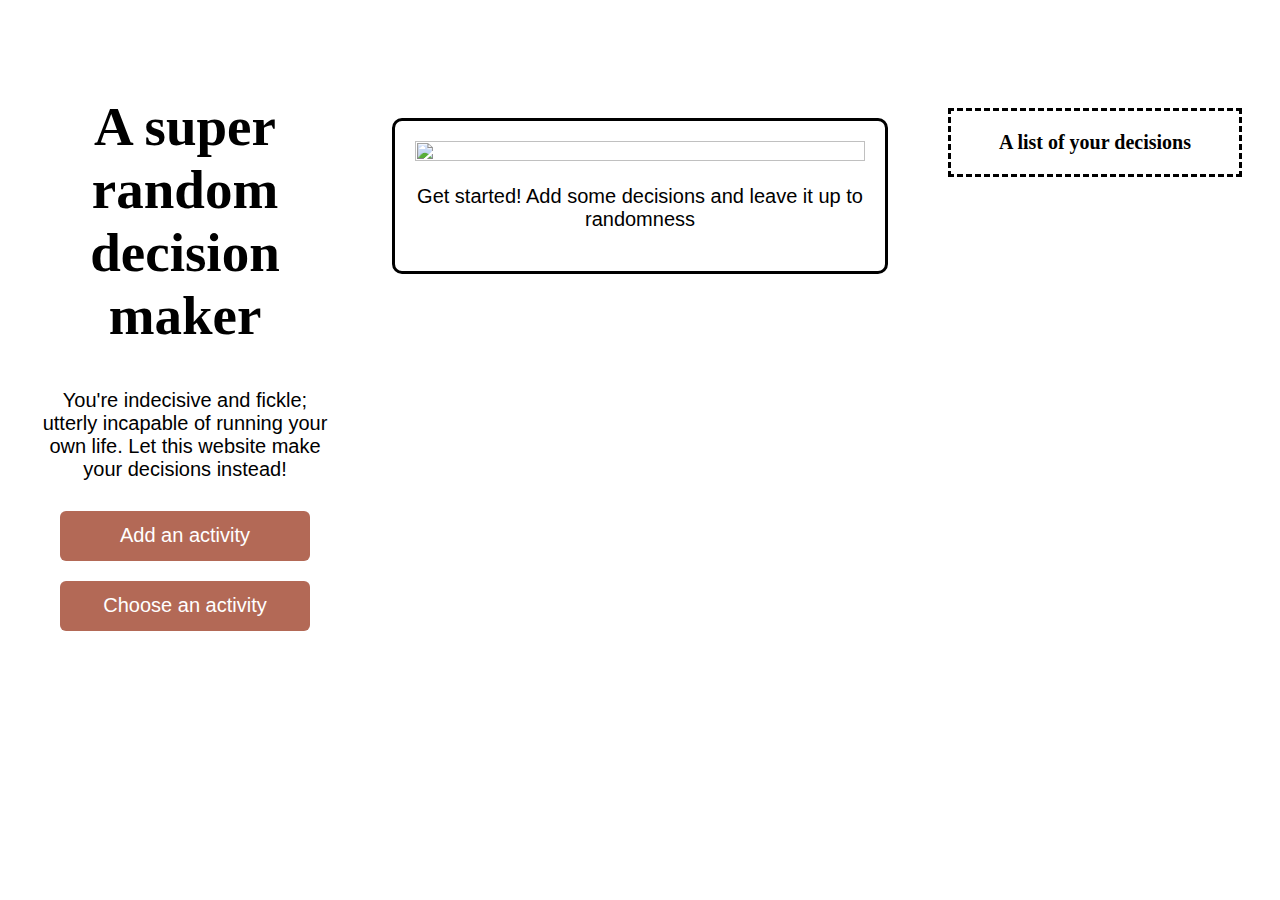
==== main.html @ 3cab0273 "Added code to make UI look better Added more interactivity with the UI" ====
<!DOCTYPE html>
<html>
    <head>
        <link rel="stylesheet" href="styles.css">
        <title>Janus</title>
    </head>

    <body>
        <div class="flex-container">
            <!-- LEFT COLUMN -->
            <div class="flex-child">
                <div>
                    <h1>A super random decision maker</h1>
                    <p>
                        You're indecisive and fickle; utterly incapable of 
                        running your own life.  
                        Let this website make your decisions instead!
                    </p>
                    <div id="buttonAddDiv" class="buttonDiv">
                        <button id="buttonAdd1" class ="buttonAdd1" type="button" onclick="addActivity1()">Add an activity</button>
                        <script src="script.js"></script>
                    </div>
                    <div class="buttonDiv">
                        <button class="buttonChoose" type="button" onclick="chooseActivity()">Choose an activity</button>
                        <script src="script.js"></script>
                    </div>
                </div>
            </div>
            <!-- MIDDLE COLUMN -->
            <div class="flex-child">
                <div class="resultCard">
                    <img src="assets/default_img.jpg" style="height: 100%; width: 100%; object-fit: contain;">
                    <div>
                        <p id="cardText">Get started! Add some decisions and leave it up to randomness</p>
                    </div>
                </div>
            </div>
            <!-- RIGHT COLUMN -->
            <div class="flex-child">
                <div class="activitiyListCard" id="activitiyListCard">
                    <h2>A list of your decisions</h2>
                </div>
            </div>
        </div>
    </body>
</html>
---- styles.css ----
/****** Text ******/
h1 {
    color: black;
    font-size: 55px;
    font-weight: 900;
    font-family: 'Arial Narrow Bold';
    text-align: center;
    padding: 20px 20px 5px;
}

h2 {
    margin-top: 70px;
    font-size: 20px;
    border-style: dashed;
    font-weight: 900;
    font-family: 'Arial Narrow Bold';
    text-align: center;
    padding: 20px 20px 20px;
}

p {
    color: black;
    font-size: 20px;
    text-align: center;
    font-family: "Arial";
    text-overflow: ellipsis;
}

.activityCardText {
    padding-left: 10px;
    font-size: 15px;
    text-align: left;
    overflow: inherit;
}

/****** Containers ******/
.buttonDiv {
    display: flex;
    justify-content: center;
}

.flex-container {
    display: flex;
}

.flex-child {
    flex: 1;
    padding: 30px 30px 0px;
    max-height: 1000px;
}

/****** Buttons ******/
button {
    background-color: #B36956;
    border: none;
    color: white;
    text-align: center;
    font-family: 'Arial';
}

button:hover {
    background-color: #542F26;
}

.buttonAdd1 {
    height: 50px;
    width: 250px;
    margin-top: 10px;
    margin-bottom: 10px;
    font-size: 20px;
    border-radius: 6px;
}

.buttonAdd2 {
    height: 50px;
    width: 80px;
    margin-top: 10px;
    margin-bottom: 10px;
    font-size: 20px;
    border-radius: 4px;
}

.buttonChoose {
    height: 50px;
    width: 250px;
    margin-top: 10px;
    margin-bottom: 10px;
    font-size: 20px;
    border-radius: 6px;
    align-self: flex-end;
}

.buttonChoose:hover {
    background-color: #542F26;
}

.buttonRemove {
    height: 30px;
    width: 70px;
    font-size: 15px;
    border-radius: 6px;
    margin-bottom: 10px;
    margin-left: 10px;
}

/****** Other Elements ******/
input {
    height: 50px;
    width: 160px;
    margin-right: 10px;
    margin-bottom: 10px;
    margin-top: 10px;
    box-sizing: border-box;
}

.resultCard {
    margin-top: 80px;
    padding: 20px 20px 20px;
    border-style: solid;
    width: 450px;
    border-radius: 10px;
    overflow:inherit;
}

.activityCard {
    margin-top: 5px;
    margin-bottom: 5px;
    border-radius: 10px;
    width: 400px;
    max-height: 300px;
    border-style: dotted;
    overflow: hidden;
}
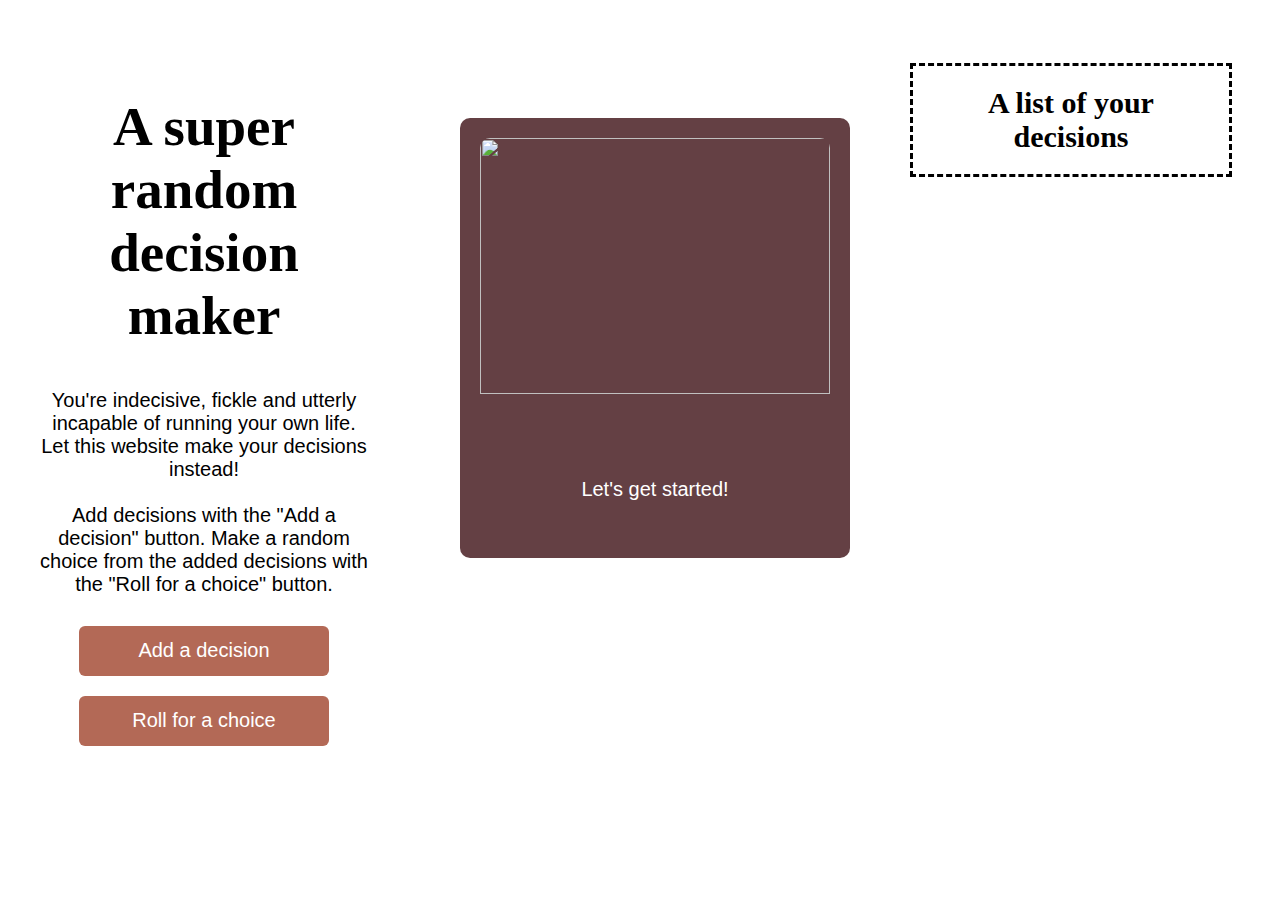
==== commit f4d9c642: "Changed text in UI to be more descriptive Changed image asset Changed styles to better account for o" ====
--- a/main.html
+++ b/main.html
@@ -2,7 +2,7 @@
 <html>
     <head>
         <link rel="stylesheet" href="styles.css">
-        <title>Janus</title>
+        <title>DecisionMaker</title>
     </head>
 
     <body>
@@ -12,16 +12,21 @@
                 <div>
                     <h1>A super random decision maker</h1>
                     <p>
-                        You're indecisive and fickle; utterly incapable of 
+                        You're indecisive, fickle and utterly incapable of 
                         running your own life.  
                         Let this website make your decisions instead!
+                        <br>
+                        <br>
+                        Add decisions with the "Add a decision" button. 
+                        Make a random choice from the added decisions with 
+                        the "Roll for a choice" button.
                     </p>
                     <div id="buttonAddDiv" class="buttonDiv">
-                        <button id="buttonAdd1" class ="buttonAdd1" type="button" onclick="addActivity1()">Add an activity</button>
+                        <button id="buttonAdd1" class ="buttonAdd1" type="button" onclick="addActivity1()">Add a decision</button>
                         <script src="script.js"></script>
                     </div>
                     <div class="buttonDiv">
-                        <button class="buttonChoose" type="button" onclick="chooseActivity()">Choose an activity</button>
+                        <button class="buttonChoose" type="button" onclick="chooseActivity()">Roll for a choice</button>
                         <script src="script.js"></script>
                     </div>
                 </div>
@@ -29,9 +34,11 @@
             <!-- MIDDLE COLUMN -->
             <div class="flex-child">
                 <div class="resultCard">
-                    <img src="assets/default_img.jpg" style="height: 100%; width: 100%; object-fit: contain;">
-                    <div>
-                        <p id="cardText">Get started! Add some decisions and leave it up to randomness</p>
+                    <img src="assets/default_img.jpg" id="catSrc">
+                    <div class="resultCardTextContainer">
+                        <p class="resultCardText" id="resultCardText">
+                            Let's get started!
+                        </p>
                     </div>
                 </div>
             </div>
--- a/styles.css
+++ b/styles.css
@@ -9,8 +9,7 @@
 }
 
 h2 {
-    margin-top: 70px;
-    font-size: 20px;
+    font-size: 30px;
     border-style: dashed;
     font-weight: 900;
     font-family: 'Arial Narrow Bold';
@@ -33,6 +32,10 @@
     overflow: inherit;
 }
 
+.resultCardText {
+    color: white;
+}
+
 /****** Containers ******/
 .buttonDiv {
     display: flex;
@@ -46,7 +49,18 @@
 .flex-child {
     flex: 1;
     padding: 30px 30px 0px;
-    max-height: 1000px;
+}
+
+.activitiyListCard {
+    height: 600px;
+    overflow-y: scroll;
+    padding-right: 10px;
+}
+
+.resultCardTextContainer {
+    height: 80px;
+    width: 350px;
+    overflow: hidden;
 }
 
 /****** Buttons ******/
@@ -114,20 +128,29 @@
 }
 
 .resultCard {
+    background-color: #644044;
     margin-top: 80px;
     padding: 20px 20px 20px;
-    border-style: solid;
-    width: 450px;
+    box-shadow: grey;
+    width: 350px;
+    height: 400px;
     border-radius: 10px;
-    overflow:inherit;
+    overflow:hidden;
+    margin-left: 30px;
 }
 
 .activityCard {
     margin-top: 5px;
-    margin-bottom: 5px;
     border-radius: 10px;
-    width: 400px;
+    width: 415px;
     max-height: 300px;
     border-style: dotted;
     overflow: hidden;
-} +} 
+
+img {
+    height: 80%; 
+    width: 100%; 
+    object-fit: cover; 
+    border-radius: 10px;
+}